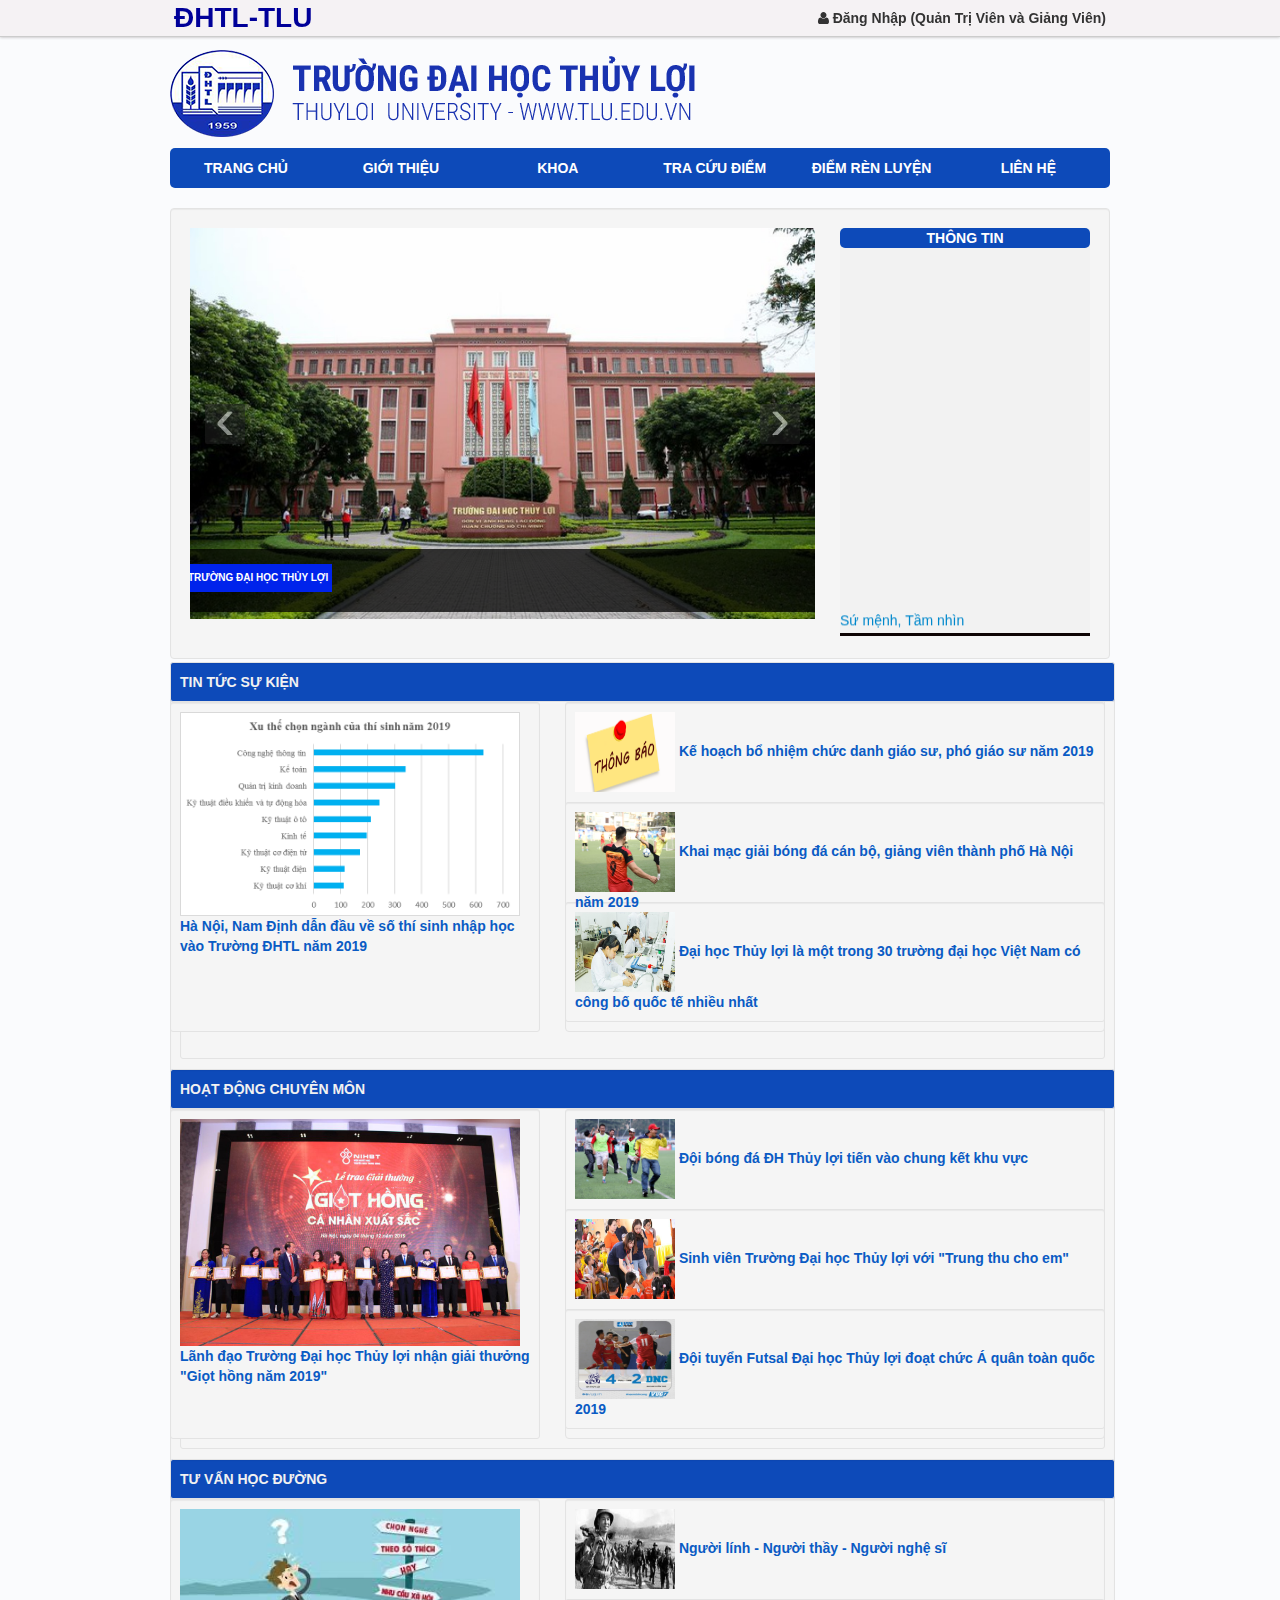
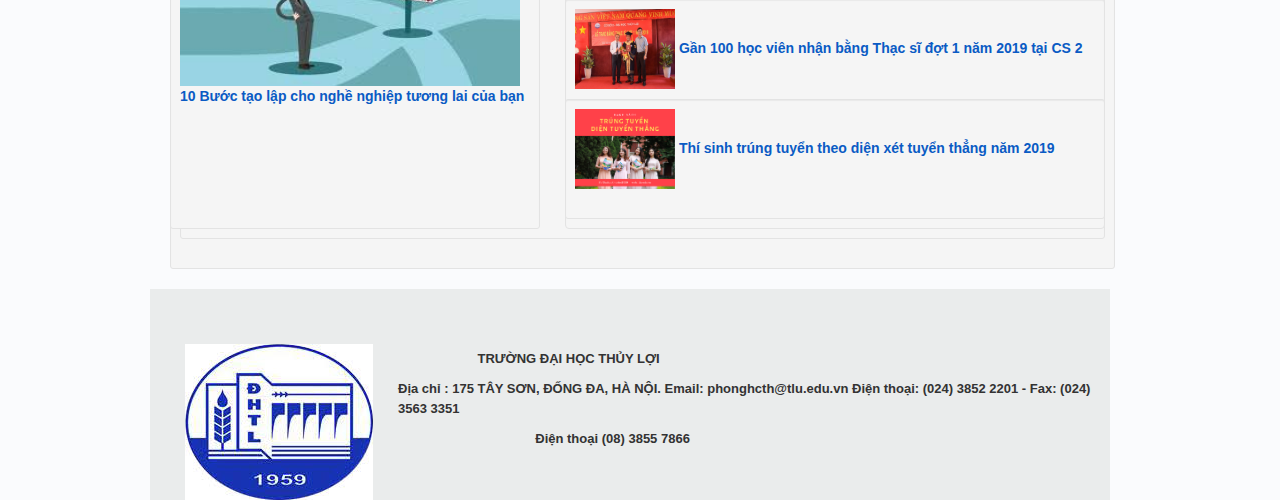
==== index.html @ 55502cd3 "init project" ====
<!DOCTYPE html>
<html lang="en">
  <head>
    <meta charset="utf-8">
    <title>TRƯỜNG ĐẠI HỌC THỦY LỢI </title>
    
    <link rel="shortcut icon" href="giaodien/ico/icon.ico" type="image/gif" />
    <meta name="viewport" content="width=device-width, initial-scale=1.0">
    <meta name="description" content="">
    <meta name="author" content="">
    <!-- Bootstrap styles -->
    <link href="giaodien/css/bootstrap.css" rel="stylesheet"/>
    <!-- Customize styles -->
    <link href="giaodien/stylecss/style.css" rel="stylesheet"/>
    <!-- font awesome styles -->
	<link href="giaodien/font-awesome/css/font-awesome.css" rel="stylesheet">
  </head>
<body>
<!-- 
	Upper Header Section 
-->

<div class="navbar navbar-inverse navbar-fixed-top">
	<div class="topNav">
		<div class="container">
			<div class="alignR">
				 <div class="dhtl" style="float:left">
                 <a target="_blank" href="http://www.tlu.edu.vn/" style="font-size:28px"><span><font color="#000099">ĐHTL</font><font color="#000099">-TLU</font></span></a>
                 </div>
				<a href="./admin/dangnhap.php" style="font-size:14px"><span class="icon-user"></span> Đăng Nhập (Quản Trị Viên và Giảng Viên) </a>
				
				
			</div>
		</div>
	</div>
</div>

<!--
Lower Header Section 
-->
<div class="container">
<div id="gototop"> </div>
<header id="header">
<img src="giaodien/img/logo.png" alt="Đại học thủy lợi" height="144">
</header>

<!--
Navigation Bar Section 
-->
	<div class="container">
	  <div id="menu">
			<ul class="nav">
			  <li><a href="index.html"> &nbsp;TRANG CHỦ	</a></li>
			  <li><a href="#">GIỚI THIỆU</a></li>
			  <li><a href="admin/khoa/danhsachkhoa.php">KHOA</a></li>
			  <li><a href="admin/loginsv.php">TRA CỨU ĐIỂM</a></li>
			  <li><a href="#">ĐIỂM RÈN LUYỆN</a></li>
              <li><a href="#" class="show">LIÊN HỆ</a></li>
            </ul>
            <script language="javascript">  
                // Lấy đối tượng
                var a_list = document.getElementsByClassName("show");
                // Lặp và gán sự kiện
                for (var i = 0; i < a_list.length; i++){
                    a_list[i].onclick = function()
                    {
                        alert('Xin chào, Mọi thắc mắc xin bạn vui lòng liên hệ: Email: phonghcth@tlu.edu.vn');
                        return false
                    };
                }
            </script>
	  </div>
</div>
 
<div class="container">
	<div class="row">
	<div class="span9">
	<div class="well np">
     <div class="thongbao" style="float:right">

      <ul class="nav1">
      <div class="thongtin">THÔNG TIN</div>
              <marquee behavior="scroll" direction="up" width="250px" scrollamount="4" onMouseOver="this.stop()" onMouseOut="this.start()"><span id="menu2_lbCreeping"><br><a target="_blank" href="http://www.tlu.edu.vn/su-mang-va-tam-nhin">Sứ mệnh, Tầm nhìn</a></br>"Trường Đại học Thuỷ lợi là trường đại học công lập có sứ mệnh đào tạo nguồn nhân lực chất lượng cao, nghiên cứu khoa học, phát triển và chuyển giao công nghệ tiên tiến trong các ngành khoa học, kỹ thuật, kinh tế..."</span><span id="menu2_lbCreeping">
              <br><a target="_blank" href="http://www.tlu.edu.vn/co-so-vat-chat">Cơ sở vật chất:</a></br>Là trường công lập đào tạo đa ngành, đa lĩnh vực, Trường Đại học Thủy lợi được đánh giá là một trong những trường đại học có cơ sở vật chất tốt nhất hiện nay.</span>
               <span><br><a target="_blank" href="http://www.tlu.edu.vn/lich-su-nha-truong">LỊCH SỬ NHÀ TRƯỜNG</a></br>Đoàn Trường Đại học thủy lợi tổ chức cắm trại truyền thống nhân ngày Sinh viên Việt Nam. Bí thư chi đoàn các lớp nhận thông báo tại Văn Phòng.</span>
              </marquee>
			</ul>
      </div>
		<div id="myCarousel" class="carousel slide homCar">
            <div class="carousel-inner">
			  <div class="item">
                <img style="width:100%" src="giaodien/img/Khai-Giang-2019-2020-CS2-DHTL-8.jpg" alt="bootstrap ecommerce templates">
                <div class="carousel-caption">
                      <h4>TRƯỜNG ĐẠI HỌC THỦY LỢI</h4>
                </div>
              </div>
			  <div class="item">
                <img style="width:100%" src="giaodien/img/HOI-THAO-CS2-DHTL-DH-KYOTO-3.jpg" alt="bootstrap ecommerce templates">
                <div class="carousel-caption">
                      <h4>TRƯỜNG ĐẠI HỌC THỦY LỢI</h4>
                </div>
              </div>
			  <div class="item active">
                <img style="width:100%" src="giaodien/img/thong-tin-tuyen-sinh-dai-hoc-thuy-loi-1554466815358369773159.jpg" alt="bootstrap ecommerce templates">
                <div class="carousel-caption">
                      <h4>TRƯỜNG ĐẠI HỌC THỦY LỢI</h4>
                </div>
              </div>
            </div>
            <a class="left carousel-control" href="#myCarousel" data-slide="prev">&lsaquo;</a>
            <a class="right carousel-control" href="#myCarousel" data-slide="next">&rsaquo;</a>
          </div>
        </div>
        
          
	<div class="well well-small" style="float:left;width:925px">

	<div class="well well-small" style=" height: 350px">
        <div class="well well-small" style="font-weight: bold;background: #0d4ab9;color:#f1f1f1; margin-top: -37px;margin-left: -20px;margin-right: -20px">
            <a href="#" style="text-decoration: none;color:#f1f1f1 ">TIN TỨC SỰ KIỆN</a></div>
        <div class="well well-small" style=" float:left;width: 350px;height: 310px;margin-top: -20px;margin-left: -20px;margin-bottom: -20px">
            <img src="giaodien/img/image005.png" style="width: 340px">
            <br/>
            <a href="http://www.tlu.edu.vn/tin-tuc-dai-hoc-thuy-loi/ha-noi-nam-dinh-dan-dau-ve-so-thi-sinh-nhap-hoc-10713" style="text-decoration: none;color:#0A5BC4;font-weight: bold">Hà Nội, Nam Định dẫn đầu về số thí sinh nhập học vào Trường ĐHTL năm 2019
        </div>
        <div class="well well -small" style="width: 500px;float: right;height: 290px;margin-top: -20px;margin-right: -10px;margin-bottom: -20px">
            <div class="well well-small" style="height: 100px;margin-top: -20px;margin-right: -20px;margin-bottom: -20px;margin-left: -20px">
                <img src="giaodien/img/thong-bao.png" style="width: 100px;height: 80px">
                <a href="http://www.tlu.edu.vn/tin-tuc-chung/ke-hoach-bo-nhiem-chuc-danh-giao-su-pho-giao-su-10708" style="text-decoration: none;color:#0A5BC4;font-weight: bold">Kế hoạch bổ nhiệm chức danh giáo sư, phó giáo sư năm 2019</a>
            </div>
            <div class="well well-small" style="height: 100px;margin-top: -20px;margin-right: -20px;margin-bottom: -20px;margin-left: -20px">
                <img src="giaodien/img/bongda1 (1).jpg" style="width: 100px;height: 80px">
                <a href="http://www.tlu.edu.vn/tin-tuc-chung/khai-mac-giai-bong-da-can-bo-giang-vien-thanh-10723" style="text-decoration: none;color:#0A5BC4;font-weight: bold">Khai mạc giải bóng đá cán bộ, giảng viên thành phố Hà Nội năm 2019</a>

            </div>
            <div class="well well-small" style="height: 100px;margin-top: -20px;margin-right: -20px;margin-bottom: -20px;margin-left: -20px">
                <img src="giaodien/img/xephangthumb.jpg" style="width: 100px;height: 80px">
                <a href="http://www.tlu.edu.vn/tin-tuc-chung/dai-hoc-thuy-loi-la-mot-trong-30-truong-dai-hoc-10726" style="text-decoration: none;color:#0A5BC4;font-weight: bold">Đại học Thủy lợi là một trong 30 trường đại học Việt Nam có công bố quốc tế nhiều nhất</a>
            </div>
        </div>
	</div>
        <div class="well well-small" style=" height: 350px">
            <div class="well well-small" style="font-weight: bold;background: #0d4ab9;color:#f1f1f1; margin-top: -20px;margin-left: -20px;margin-right: -20px">
                <a href="#" style="text-decoration: none;color:#f1f1f1 ">HOẠT ĐỘNG CHUYÊN MÔN</a></div>
            <div class="well well-small" style=" float:left;width: 350px;height: 310px;margin-top: -20px;margin-left: -20px;margin-bottom: -20px">
                <img src="giaodien/img/giothong2.jpg" style="width: 340px">
                <br/>
                <a href="http://www.tlu.edu.vn/tin-tuc-dai-hoc-thuy-loi/lanh-dao-truong-dai-hoc-thuy-loi-nhan-giai-thuong-10677" style="text-decoration: none;color:#0A5BC4;font-weight: bold">Lãnh đạo Trường Đại học Thủy lợi nhận giải thưởng "Giọt hồng năm 2019"
            </div>
            <div class="well well -small" style="width: 500px;float: right;height: 290px;margin-top: -20px;margin-right: -10px;margin-bottom: -20px">
                <div class="well well-small" style="height: 100px;margin-top: -20px;margin-right: -20px;margin-bottom: -20px;margin-left: -20px">
                    <img src="giaodien/img/hlv1thumb.jpg" style="width: 100px;height: 80px">
                    <a href="http://www.tlu.edu.vn/tin-cong-tac-sinh-vien/vuot-qua-doi-chu-nha-doi-bong-da-dh-thuy-loi-10671" style="text-decoration: none;color:#0A5BC4;font-weight: bold">Đội bóng đá ĐH Thủy lợi tiến vào chung kết khu vực</a>
                </div>
                <div class="well well-small" style="height: 100px;margin-top: -20px;margin-right: -20px;margin-bottom: -20px;margin-left: -20px">
                    <img src="giaodien/img/image2.jpg" style="width: 100px;height: 80px">
                    <a href="http://www.tlu.edu.vn/hoat-dong-sinh-vien/sinh-vien-truong-dai-hoc-thuy-loi-voi-trung-thu-10538" style="text-decoration: none;color:#0A5BC4;font-weight: bold">Sinh viên Trường Đại học Thủy lợi với "Trung thu cho em"</a>

                </div>
                <div class="well well-small" style="height: 100px;margin-top: -20px;margin-right: -20px;margin-bottom: -20px;margin-left: -20px">
                    <img src="giaodien/img/bkvug1.jpg" style="width: 100px;height: 80px">
                    <a href="http://www.tlu.edu.vn/tin-cong-tac-sinh-vien/doi-tuyen-futsal-dai-hoc-thuy-loi-doat-chuc-a-10338" style="text-decoration: none;color:#0A5BC4;font-weight: bold">Đội tuyển Futsal Đại học Thủy lợi đoạt chức Á quân toàn quốc 2019</a>
                </div>
            </div>
        </div>
        <div class="well well-small" style=" height: 350px">
            <div class="well well-small" style="font-weight: bold;background: #0d4ab9;color:#f1f1f1; margin-top: -20px;margin-left: -20px;margin-right: -20px">
                <a href="#" style="text-decoration: none;color:#f1f1f1 ">TƯ VẤN HỌC ĐƯỜNG</a></div>
            <div class="well well-small" style=" float:left;width: 350px;height: 310px;margin-top: -20px;margin-left: -20px;margin-bottom: -20px">
                <img src="giaodien/img/download (1).jpg" style="width: 340px">
                <br/>
                <a href="https://www.misa.com.vn/tin-tuc/chi-tiet/newsid/42997/10-buoc-lap-ke-hoach-cho-nghe-nghiep-tuong-lai-cua-ban" style="text-decoration: none;color:#0A5BC4;font-weight: bold">10 Bước tạo lập cho nghề nghiệp tương lai của bạn</a>
            </div>
            <div class="well well -small" style="width: 500px;float: right;height: 290px;margin-top: -20px;margin-right: -10px;margin-bottom: -20px">
                <div class="well well-small" style="height: 100px;margin-top: -20px;margin-right: -20px;margin-bottom: -20px;margin-left: -20px">
                    <img src="giaodien/img/thumb.jpg" style="width: 100px;height: 80px">
                    <a href="http://www.tlu.edu.vn/tin-tuc-chung/nguoi-linh--nguoi-thay--nguoi-nghe-si-10718" style="text-decoration: none;color:#0A5BC4;font-weight: bold">Người lính - Người thầy - Người nghệ sĩ</a>
                </div>
                <div class="well well-small" style="height: 100px;margin-top: -20px;margin-right: -20px;margin-bottom: -20px;margin-left: -20px">
                    <img src="giaodien/img/cs2.jpg" style="width: 100px;height: 80px">
                    <a href="http://www.tlu.edu.vn/tin-dao-tao/gan-100-hoc-vien-nhan-bang-thac-si-dot-1-nam-2019-10421" style="text-decoration: none;color:#0A5BC4;font-weight: bold">Gần 100 học viên nhận bằng Thạc sĩ đợt 1 năm 2019 tại CS 2</a>

                </div>
                <div class="well well-small" style="height: 100px;margin-top: -20px;margin-right: -20px;margin-bottom: -20px;margin-left: -20px">
                    <img src="giaodien/img/tuyenthang1thumb.png" style="width: 100px;height: 80px">
                    <a href="http://www.tlu.edu.vn/tin-dao-tao/thi-sinh-trung-tuyen-theo-dien-xet-tuyen-thang-10457" style="text-decoration: none;color:#0A5BC4;font-weight: bold">Thí sinh trúng tuyển theo diện xét tuyển thẳng năm 2019</a>
                </div>
            </div>
        </div>
    </div>

<!--Footer-->
<footer class="footer">
</div><!-- /container -->

<div class="copyright">
<div class="container">
  <div class="LogoBotoom" style='margin: 15px 25px 0; float:left'><img src="giaodien/img/download.jpg" alt=" " /> </div>
  <div class="containe" style="float:none">
  <br>
  <p><span><b>&nbsp;&nbsp;&nbsp;&nbsp;&nbsp;&nbsp;&nbsp;&nbsp;&nbsp;&nbsp;&nbsp;&nbsp;&nbsp;&nbsp;&nbsp;&nbsp;&nbsp;&nbsp;&nbsp;&nbsp;&nbsp;&nbsp;TRƯỜNG ĐẠI HỌC THỦY LỢI</b></span></p>
  <p><span><b>Địa chỉ : 175 TÂY SƠN, ĐỐNG ĐA, HÀ NỘI.
    Email: phonghcth@tlu.edu.vn
    Điện thoại: (024) 3852 2201 - Fax: (024) 3563 3351</b><br>
  <p><span><b>&nbsp;&nbsp;&nbsp;&nbsp;&nbsp;&nbsp;&nbsp;&nbsp;&nbsp;&nbsp;&nbsp;&nbsp;&nbsp;&nbsp;&nbsp;&nbsp;&nbsp;&nbsp;&nbsp;&nbsp;&nbsp;&nbsp;&nbsp;&nbsp;&nbsp;&nbsp;&nbsp;&nbsp;&nbsp;&nbsp;&nbsp;&nbsp;&nbsp;&nbsp;&nbsp;&nbsp;&nbsp;&nbsp;Điện thoại (08) 3855 7866</b><br>
  </span></p>
  </div>
</div>
</div>
</footer>
    <script src="giaodien/js/jquery.js"></script>
	<script src="giaodien/js/bootstrap.min.js"></script>
	<script src="giaodien/js/jquery.easing-1.3.min.js"></script>
    <script src="giaodien/js/jquery.scrollTo-1.4.3.1-min.js"></script>
    <script src="giaodien/js/shop.js"></script>
    
   	<script src="giaodien/js/dongho.js"></script>
   	<script src="giaodien/jquery-3.1.1.js"></script>
   
	
 </body>
</html>
---- giaodien/stylecss/style.css ----
body{
	background:#fafbfd repeat 0 0; 
}
#header{
	padding:11px 0 11px;
}
#header{ 
	padding-top:50px;
}

h3 {
	font-size: 18px;line-height: 1.5em;
}

.homCar{
	overflow:hidden;
}

.carousel-control {
	border: 0px; border-radius:2px
}

.carousel-control {top: 50%;}

.homCar h4 {
	background-color: #0023eb; color: #fff;padding: 4px 4px;font-size: 10px;text-transform: uppercase;float: left;width: auto;
}

.alignR{
	text-align:right;
}

.caption p{margin:0}
.caption h4{margin:0}
.thumbnail .caption {
	padding: 9px;color:#555555;background: #F3F2F2;
}
.footer {
	background-color:#C00; color:#eee; padding: 28px 8px 18px; margin-top: 18px;
}
.footer a{
	color:#bbb; font-size:12px;
}
.copyright {
	clear: both; padding-top: 40px;  font-size: 13px; background: #eaecec;
}
.topNav{
	padding: 0;border-bottom: 1px solid #CCC;background: #f5f2f4;box-shadow: 0 0 3px #B1AFAF;
}
.topNav a{
	color:#333; font-size:12px; font-weight:bold; display:inline-block;  padding:8px 4px;
}

#menu ul {
  background: #0d4ab9;
  list-style-type: none;
  overflow: hidden;
  width: 100%;
  	-webkit-border-radius: 5px;
	-moz-border-radius: 5px;
	border-radius: 5px;
}
#menu li {
  color: #f1f1f1;
  display: inline-block;
  width: 158px;
  height: 40px;
  line-height: 40px;
  margin-left: -5px;
  text-align:center;
  font-weight:bold;
}
#menu a {
  text-decoration: none;
  color: #fff;
  display: block;
}
#menu a:hover {
  background: #F1F1F1;
  color: rgb(38, 15, 241);
}
.thongtin{
	text-align:center;
	color:#FFF;	
	font-weight:bold;
	border-radius: 5px;
	background-color:#0d4ab9
	}
.nav1{
	background-color:#F2F2F2;
	color:rgb(14, 4, 4);
	border-bottom:solid;
	}
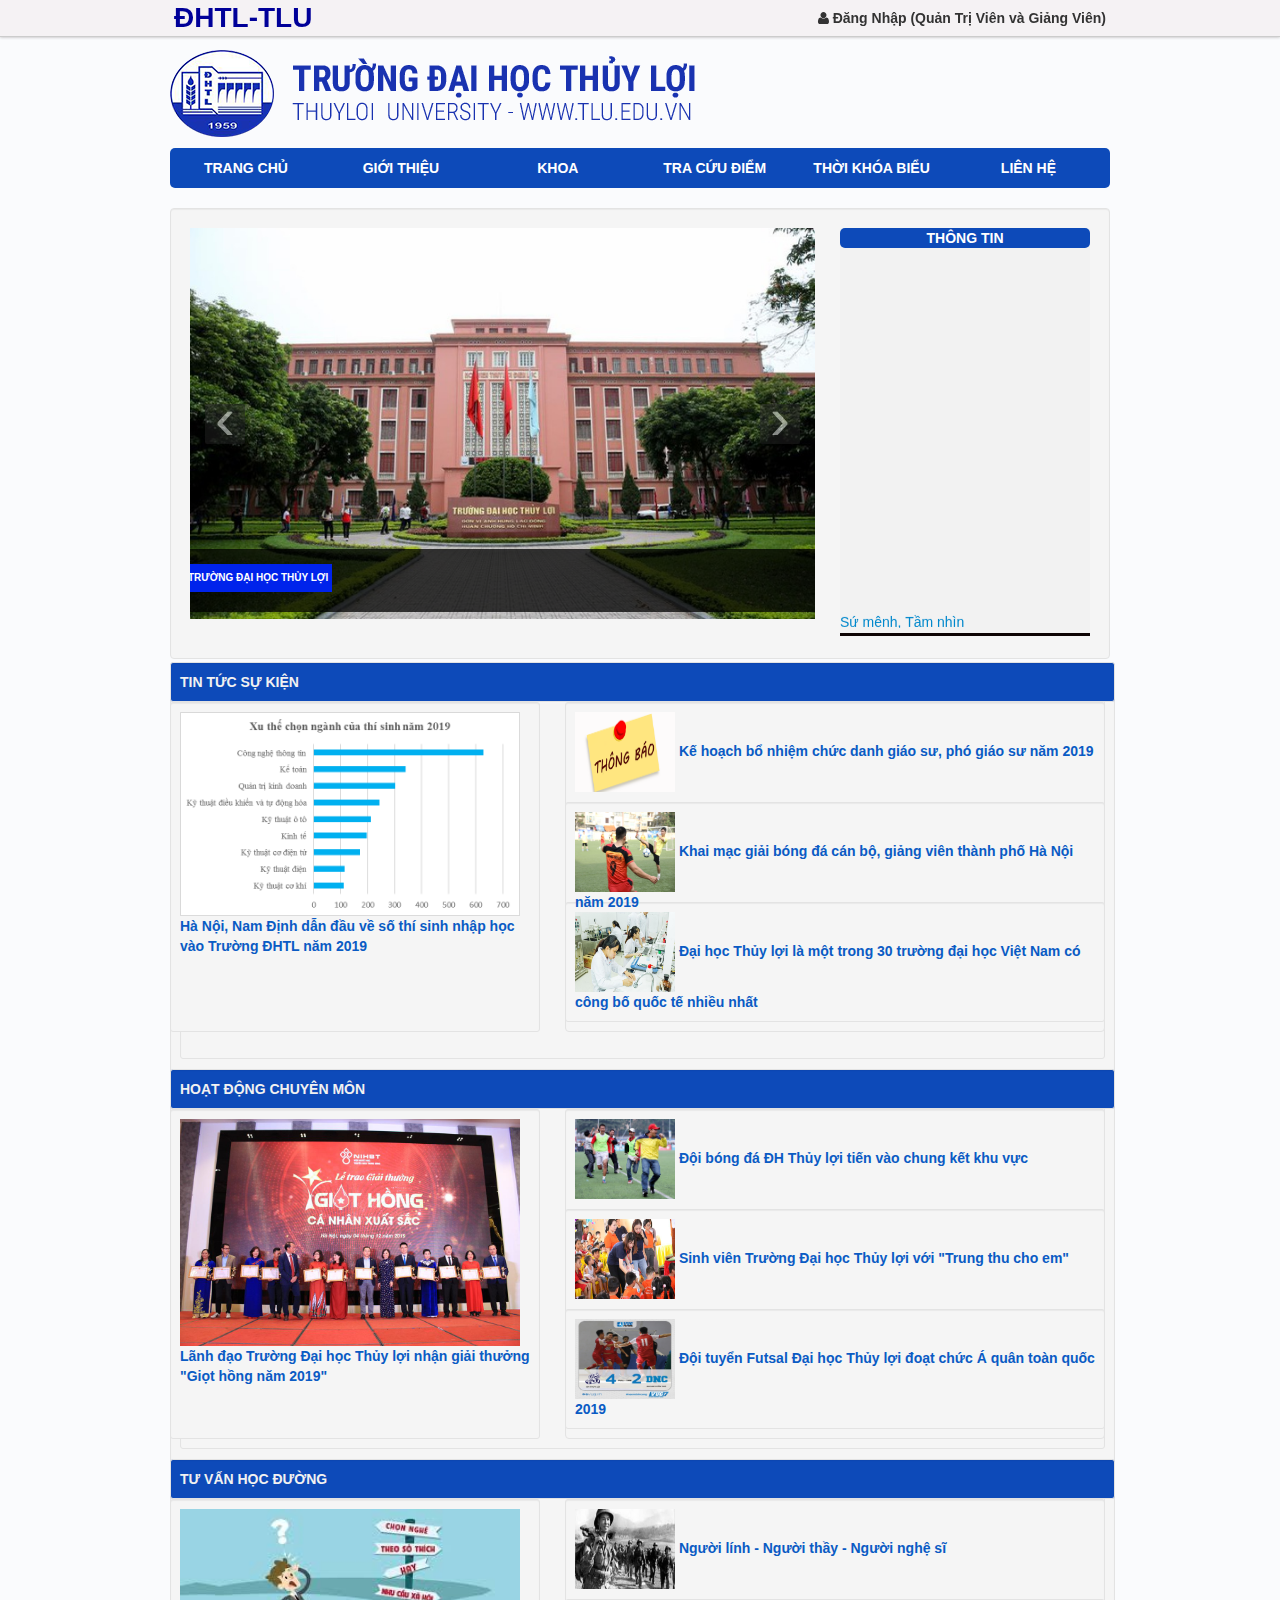
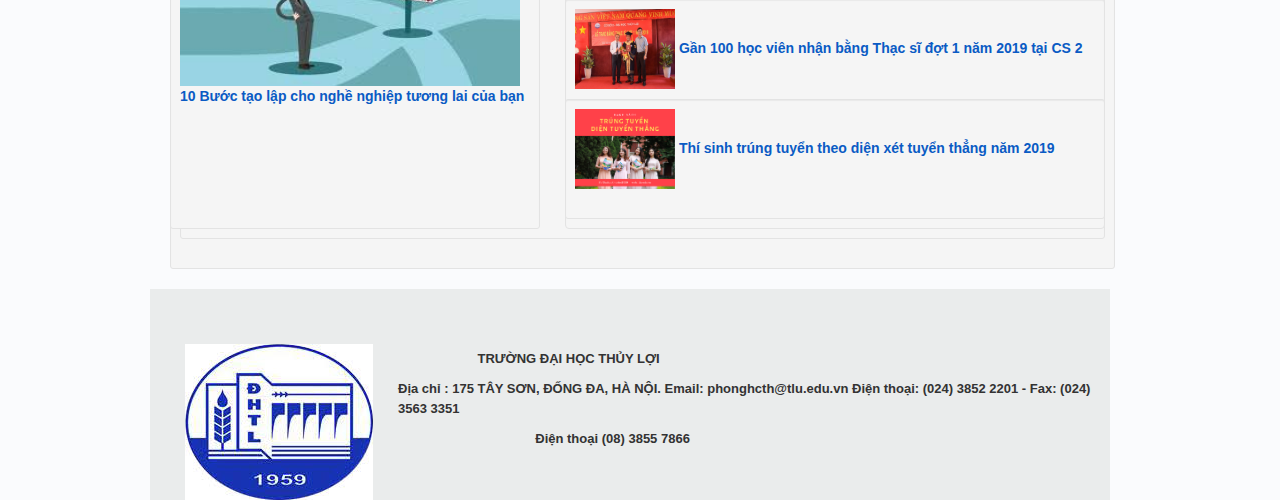
==== commit 55354e14: "update code" ====
--- a/index.html
+++ b/index.html
@@ -8,16 +8,13 @@
     <meta name="viewport" content="width=device-width, initial-scale=1.0">
     <meta name="description" content="">
     <meta name="author" content="">
-    <!-- Bootstrap styles -->
     <link href="giaodien/css/bootstrap.css" rel="stylesheet"/>
-    <!-- Customize styles -->
     <link href="giaodien/stylecss/style.css" rel="stylesheet"/>
-    <!-- font awesome styles -->
 	<link href="giaodien/font-awesome/css/font-awesome.css" rel="stylesheet">
   </head>
 <body>
 <!-- 
-	Upper Header Section 
+	Phần tiêu đề trên 
 -->
 
 <div class="navbar navbar-inverse navbar-fixed-top">
@@ -36,7 +33,7 @@
 </div>
 
 <!--
-Lower Header Section 
+Phần dưới tiêu đề 
 -->
 <div class="container">
 <div id="gototop"> </div>
@@ -45,7 +42,7 @@
 </header>
 
 <!--
-Navigation Bar Section 
+Phần thanh điều hướng 
 -->
 	<div class="container">
 	  <div id="menu">
@@ -54,7 +51,7 @@
 			  <li><a href="#">GIỚI THIỆU</a></li>
 			  <li><a href="admin/khoa/danhsachkhoa.php">KHOA</a></li>
 			  <li><a href="admin/loginsv.php">TRA CỨU ĐIỂM</a></li>
-			  <li><a href="#">ĐIỂM RÈN LUYỆN</a></li>
+			  <li><a href="thoikhoabieu.html">THỜI KHÓA BIỂU</a></li>
               <li><a href="#" class="show">LIÊN HỆ</a></li>
             </ul>
             <script language="javascript">  
@@ -191,7 +188,7 @@
 
 <!--Footer-->
 <footer class="footer">
-</div><!-- /container -->
+</div>
 
 <div class="copyright">
 <div class="container">
